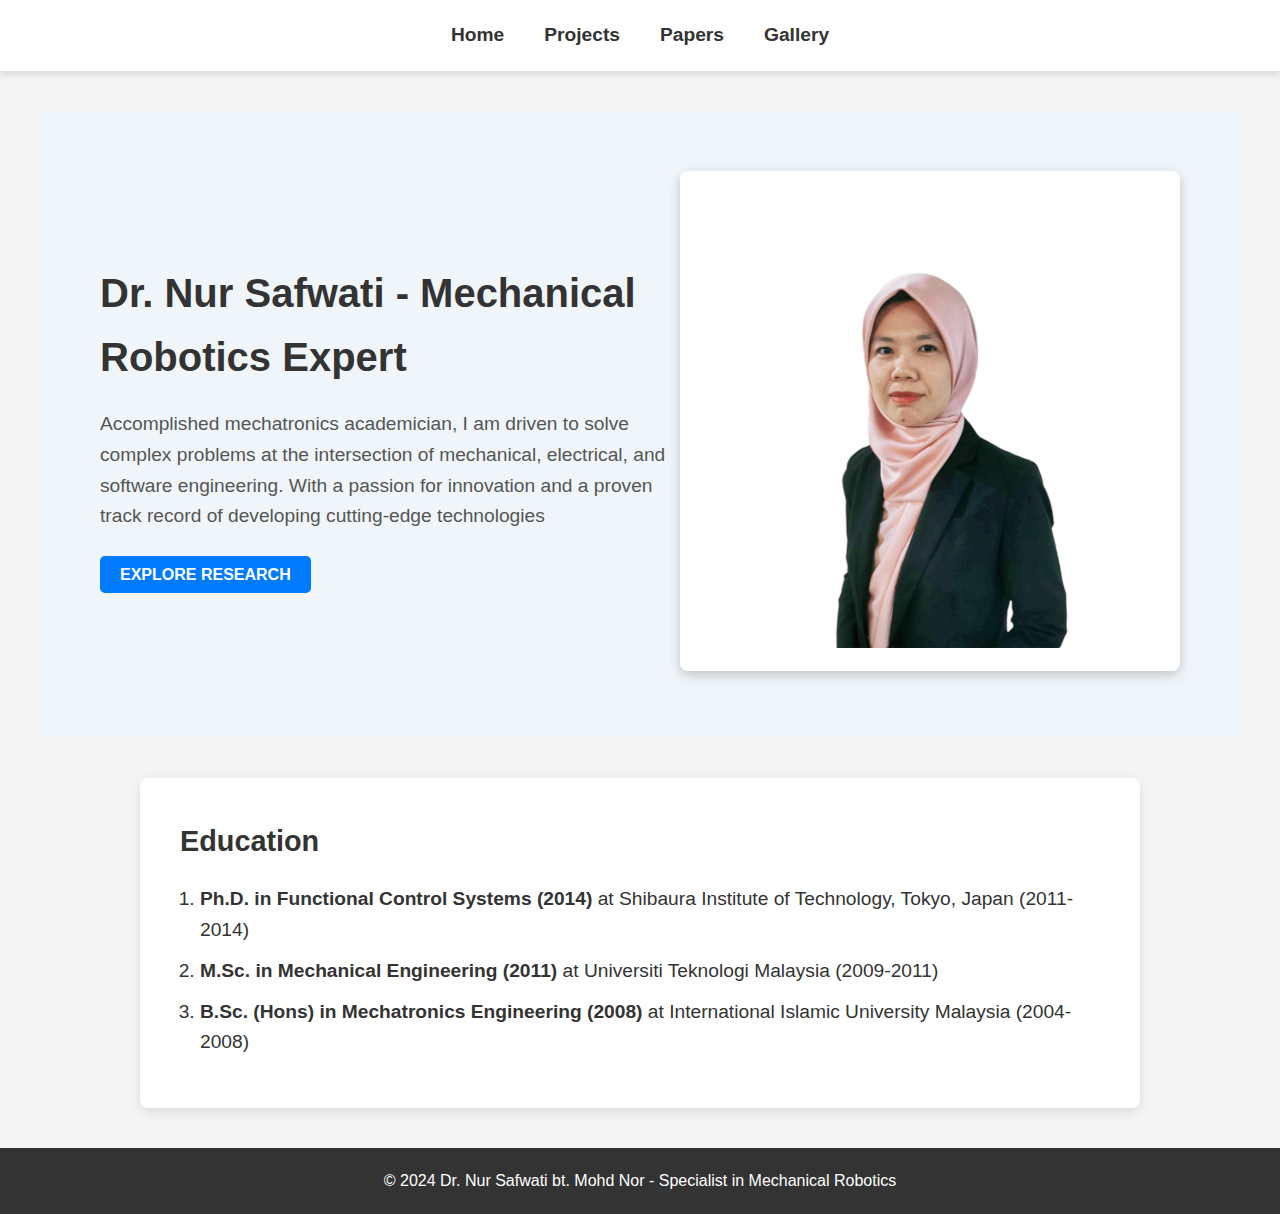
==== index.html @ 0e2c7144 "Update and rename blog-1.html to index.html" ====
<!DOCTYPE html>
<html lang="en">
    <head>
        <meta charset="UTF-8">
        <meta name="viewport" content="width=device-width, initial-scale=1.0">
        <title>Dr. Nur Safwati's Resume</title>
        <link rel="stylesheet" href="css1.css">
    </head>
    <body>
        <!-- Header Section -->
        <header>
            <nav>
                <ul>
                    <li><a href="index.html">Home</a></li>
                    <li><a href="Project Page.html">Projects</a></li>
                    <li><a href="paper-1.html">Papers</a></li>
                    <li><a href="gallery-1.html">Gallery</a></li>
                </nav>
            </header>

            <!-- Hero Section with Image and Introduction -->
            <section class="hero">
                <div class="hero-text">
                    <h1>Dr. Nur Safwati - Mechanical Robotics Expert</h1>
                    <p>Accomplished mechatronics academician, I am driven to
                        solve complex problems at the intersection of
                        mechanical, electrical, and software engineering. With a
                        passion for innovation and a proven track record of
                        developing cutting-edge technologies</p>
                    <a href="Project Page.html" class="btn">Explore
                        Research</a>
                </div>
                <div class="hero-image">
                    <img src="images/profile pic.png" alt="Dr. Nur Safwati" />
                </div>
            </section>

            <!-- Resume Section -->
            <main>
                <section class="resume-section">
                    <h2>Education</h2>
                    <ol>
                        <li><strong>Ph.D. in Functional Control Systems
                                (2014)</strong> at Shibaura Institute of
                            Technology,
                            Tokyo, Japan (2011-2014)</li>
                        <li><strong>M.Sc. in Mechanical Engineering
                                (2011)</strong>
                            at Universiti Teknologi Malaysia (2009-2011)</li>
                        <li><strong>B.Sc. (Hons) in Mechatronics Engineering
                                (2008)</strong> at International Islamic
                            University
                            Malaysia (2004-2008)</li>

                    </ol>
                </section>
            </main>

            <!-- Footer Section -->
            <footer>
                <p>&copy; 2024 Dr. Nur Safwati bt. Mohd Nor - Specialist in
                    Mechanical Robotics</p>
            </footer>
        </body>
    </html>
---- css1.css ----
/* Reset */
* {
    margin: 0;
    padding: 0;
    box-sizing: border-box;
}

body {
    font-family: 'Arial', sans-serif;
    background-color: #f4f4f4;
    color: #333;
    line-height: 1.6;
}

header {
    background-color: #fff;
    padding: 20px;
    box-shadow: 0 4px 6px rgba(0, 0, 0, 0.1);
}

nav ul {
    display: flex;
    justify-content: center;
    list-style: none;
}

nav ul li {
    margin: 0 20px;
}

nav ul li a {
    font-size: 1.2em;
    color: #333;
    text-decoration: none;
    font-weight: bold;
}

nav ul li a:hover {
    color: #007BFF;
}

/* Hero Section */
.hero {
    display: flex;
    justify-content: space-between;
    align-items: center;
    background-color: #f0f5f9;
    padding: 60px;
    max-width: 1200px;
    margin: 40px auto;
}

.hero-text {
    max-width: 600px;
}

.hero-text h1 {
    font-size: 2.5em;
    margin-bottom: 20px;
    color: #333;
}

.hero-text p {
    font-size: 1.2em;
    margin-bottom: 30px;
    color: #555;
}

.btn {
    padding: 10px 20px;
    background-color: #007BFF;
    color: white;
    border-radius: 5px;
    text-transform: uppercase;
    font-weight: bold;
    text-decoration: none;
}

.btn:hover {
    background-color: #0056b3;
}

.hero-image img {
    width: 500px;
    height: auto;
    border-radius: 8px;
    box-shadow: 0 4px 12px rgba(0, 0, 0, 0.2);
}

/* Resume Section */
.resume-section {
    background-color: #fff;
    padding: 40px;
    margin: 40px auto;
    max-width: 1000px;
    border-radius: 8px;
    box-shadow: 0 4px 12px rgba(0, 0, 0, 0.1);
}

.resume-section h2 {
    font-size: 1.8em;
    margin-bottom: 20px;
}

.resume-section ol {
    margin-left: 20px;
}

.resume-section ol li {
    font-size: 1.2em;
    margin-bottom: 10px;
}

/* Footer Section */
footer {
    background-color: #333;
    color: #fff;
    padding: 20px;
    text-align: center;
    margin-top: 40px;
}
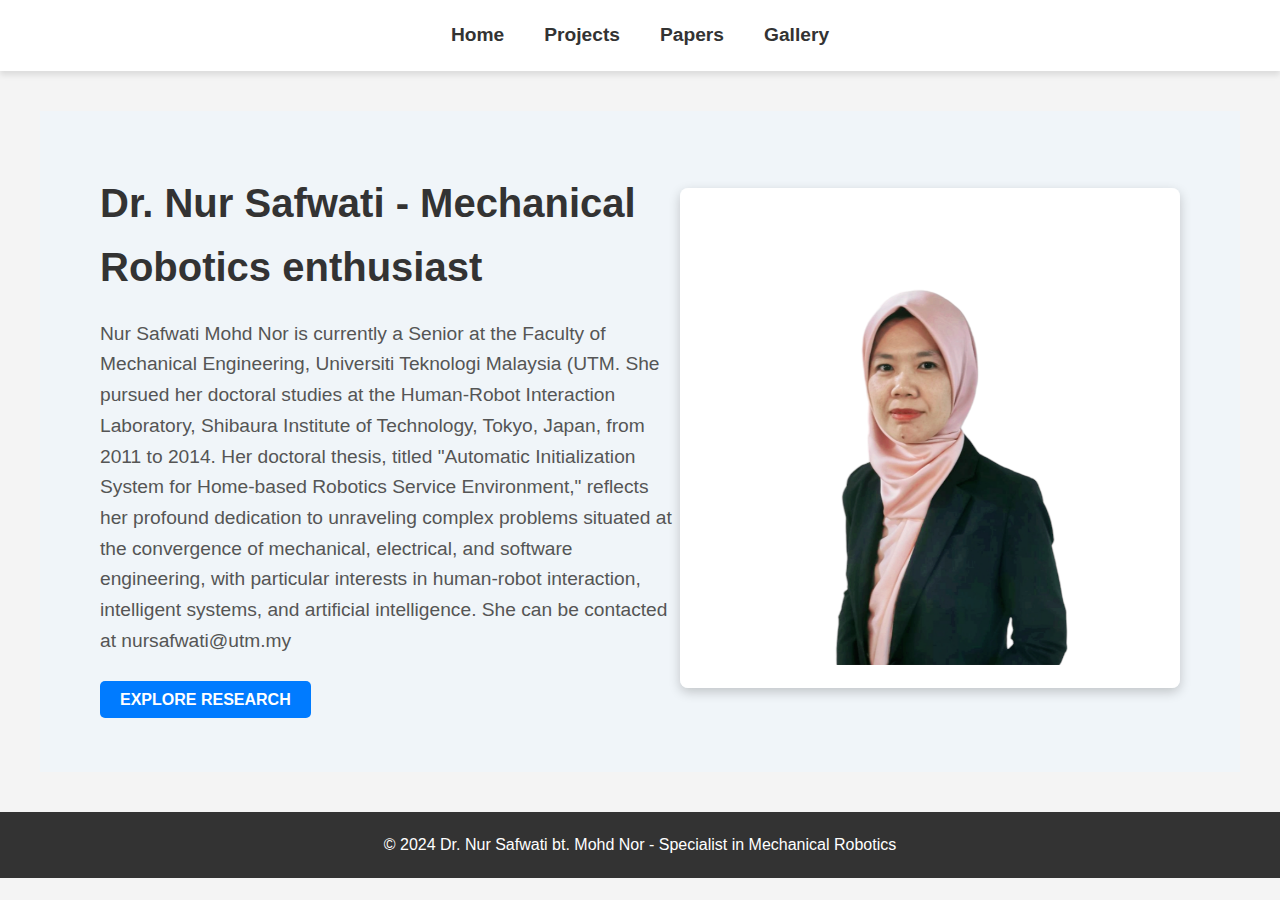
==== commit 8a257eec: "Update index.html" ====
--- a/index.html
+++ b/index.html
@@ -21,12 +21,20 @@
             <!-- Hero Section with Image and Introduction -->
             <section class="hero">
                 <div class="hero-text">
-                    <h1>Dr. Nur Safwati - Mechanical Robotics Expert</h1>
-                    <p>Accomplished mechatronics academician, I am driven to
-                        solve complex problems at the intersection of
-                        mechanical, electrical, and software engineering. With a
-                        passion for innovation and a proven track record of
-                        developing cutting-edge technologies</p>
+                    <h1>Dr. Nur Safwati - Mechanical Robotics enthusiast</h1>
+                    <p>Nur Safwati Mohd Nor is currently a Senior at the Faculty
+                        of Mechanical Engineering, Universiti Teknologi Malaysia
+                        (UTM. She pursued her doctoral studies at the
+                        Human-Robot Interaction Laboratory, Shibaura Institute
+                        of Technology, Tokyo, Japan, from 2011 to 2014. Her
+                        doctoral thesis, titled
+                        "Automatic Initialization System for Home-based Robotics Service Environment,"
+                        reflects her profound dedication to unraveling complex
+                        problems situated at the convergence of mechanical,
+                        electrical, and software engineering, with particular
+                        interests in human-robot interaction, intelligent
+                        systems, and artificial intelligence. She can be
+                        contacted at nursafwati@utm.my </p>
                     <a href="Project Page.html" class="btn">Explore
                         Research</a>
                 </div>
@@ -35,31 +43,12 @@
                 </div>
             </section>
 
-            <!-- Resume Section -->
-            <main>
-                <section class="resume-section">
-                    <h2>Education</h2>
-                    <ol>
-                        <li><strong>Ph.D. in Functional Control Systems
-                                (2014)</strong> at Shibaura Institute of
-                            Technology,
-                            Tokyo, Japan (2011-2014)</li>
-                        <li><strong>M.Sc. in Mechanical Engineering
-                                (2011)</strong>
-                            at Universiti Teknologi Malaysia (2009-2011)</li>
-                        <li><strong>B.Sc. (Hons) in Mechatronics Engineering
-                                (2008)</strong> at International Islamic
-                            University
-                            Malaysia (2004-2008)</li>
+        </main>
 
-                    </ol>
-                </section>
-            </main>
-
-            <!-- Footer Section -->
-            <footer>
-                <p>&copy; 2024 Dr. Nur Safwati bt. Mohd Nor - Specialist in
-                    Mechanical Robotics</p>
-            </footer>
-        </body>
-    </html>
+        <!-- Footer Section -->
+        <footer>
+            <p>&copy; 2024 Dr. Nur Safwati bt. Mohd Nor - Specialist in
+                Mechanical Robotics</p>
+        </footer>
+    </body>
+</html>
